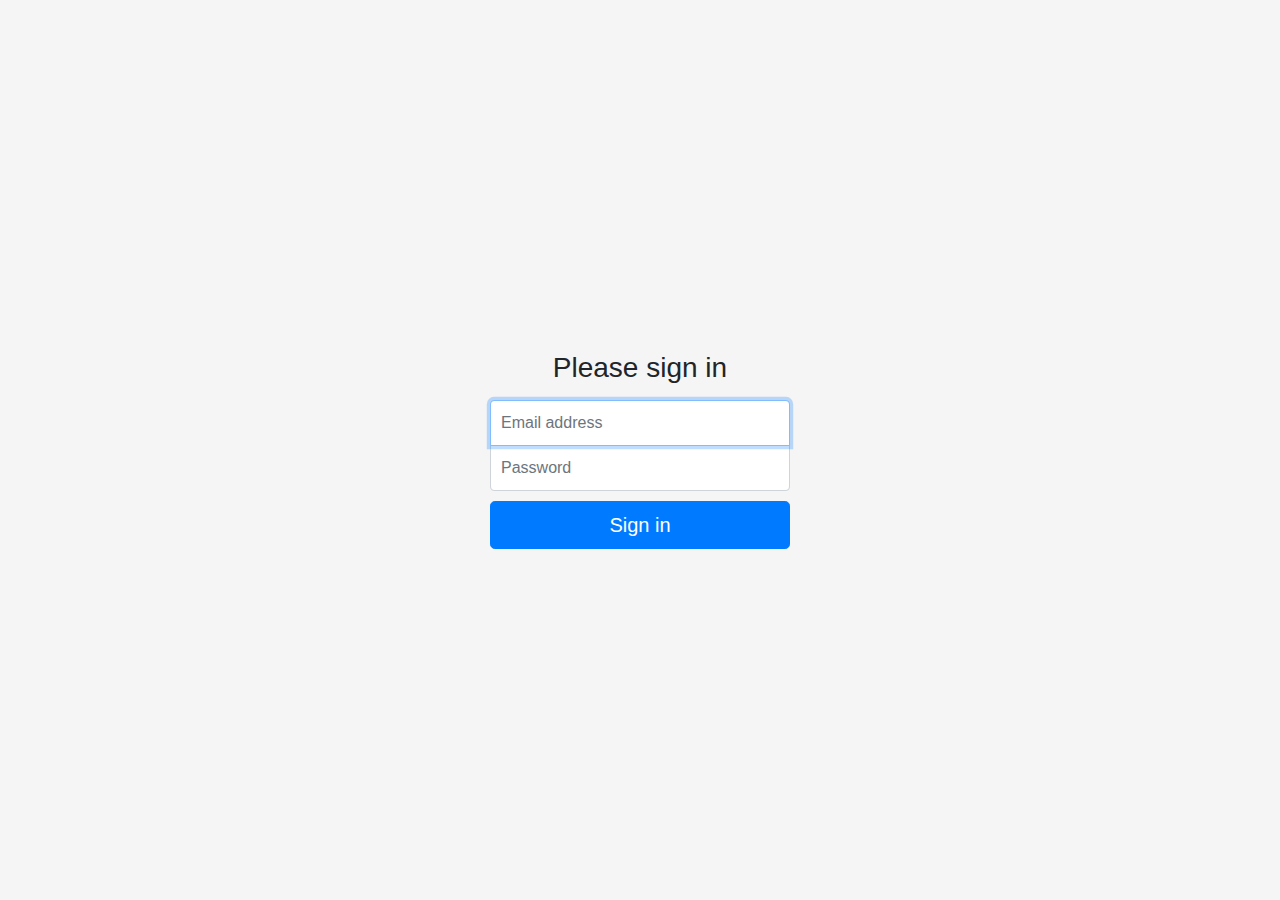
==== index.html @ 97f8b627 "Created Sign In page" ====
<!DOCTYPE html>
<html lang="en">

<head>
    <meta charset="UTF-8">
    <meta name="viewport" content="width=device-width, initial-scale=1.0">
    <meta http-equiv="X-UA-Compatible" content="ie=edge">

    <!-- Boostrap CSS -->
    <link rel="stylesheet" href="https://maxcdn.bootstrapcdn.com/bootstrap/4.0.0/css/bootstrap.min.css">

    <!-- Custom CSS -->
    <link rel="stylesheet" href="./css/styles.css">

    <title>Products API</title>
</head>

<body class="text-center">
    <form class="form-signin">
        <h1 class="h3 mb-3 font-weight-normal">Please sign in</h1>
        <label for="inputEmail" class="sr-only">Email address</label>
        <input type="email" id="inputEmail" class="form-control" placeholder="Email address" required autofocus>
        <label for="inputPassword" class="sr-only">Password</label>
        <input type="password" id="inputPassword" class="form-control" placeholder="Password" required>
        <button class="btn btn-lg btn-primary btn-block" type="submit">Sign in</button>
    </form>

    <script src="https://code.jquery.com/jquery-3.2.1.slim.min.js"></script>
    <script src="https://cdnjs.cloudflare.com/ajax/libs/popper.js/1.12.9/umd/popper.min.js"></script>
    <script src="https://maxcdn.bootstrapcdn.com/bootstrap/4.0.0/js/bootstrap.min.js"></script>
</body>

</html>
---- css/styles.css ----
html,
body {
  height: 100%;
}

body {
  display: flex;
  align-items: center;
  justify-content: center;
  padding-top: 40px;
  padding-bottom: 40px;
  background-color: #f5f5f5;
}

.form-signin {
  width: 100%;
  max-width: 330px;
  padding: 15px;
  margin: 0 auto;
}

.form-signin .checkbox {
  font-weight: 400;
}

.form-signin .form-control {
  position: relative;
  box-sizing: border-box;
  height: auto;
  padding: 10px;
  font-size: 16px;
}

.form-signin .form-control:focus {
  z-index: 2;
}

.form-signin input[type="email"] {
  margin-bottom: -1px;
  border-bottom-right-radius: 0;
  border-bottom-left-radius: 0;
}

.form-signin input[type="password"] {
  margin-bottom: 10px;
  border-top-left-radius: 0;
  border-top-right-radius: 0;
}
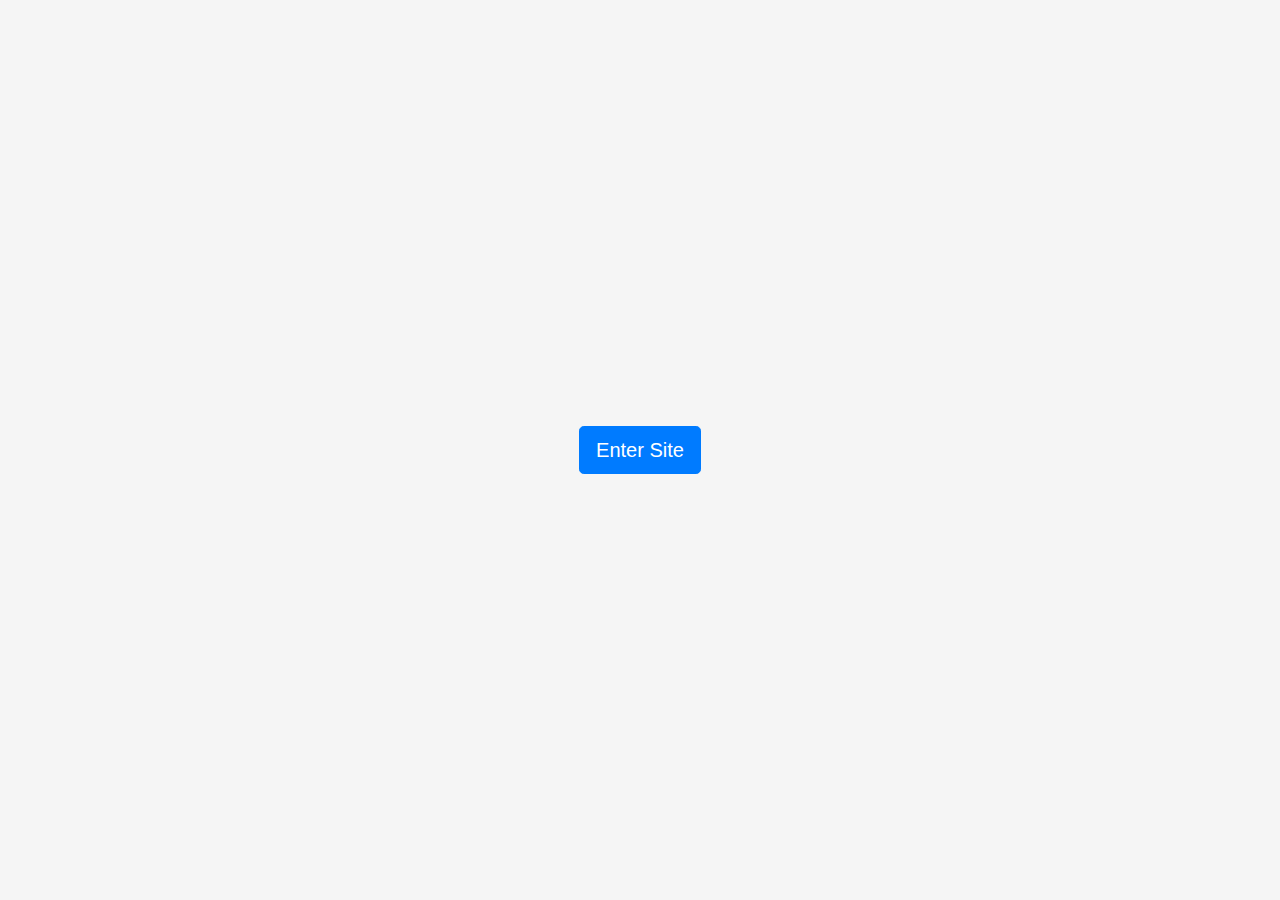
==== commit c7a026ae: "Added create new product event" ====
--- a/index.html
+++ b/index.html
@@ -10,24 +10,22 @@
     <link rel="stylesheet" href="https://maxcdn.bootstrapcdn.com/bootstrap/4.0.0/css/bootstrap.min.css">
 
     <!-- Custom CSS -->
-    <link rel="stylesheet" href="./css/styles.css">
+    <link rel="stylesheet" href="./client/css/styles.css">
 
     <title>Products API</title>
 </head>
 
 <body class="text-center">
-    <form class="form-signin">
-        <h1 class="h3 mb-3 font-weight-normal">Please sign in</h1>
-        <label for="inputEmail" class="sr-only">Email address</label>
-        <input type="email" id="inputEmail" class="form-control" placeholder="Email address" required autofocus>
-        <label for="inputPassword" class="sr-only">Password</label>
-        <input type="password" id="inputPassword" class="form-control" placeholder="Password" required>
-        <button class="btn btn-lg btn-primary btn-block" type="submit">Sign in</button>
-    </form>
+    <div class="main">
+        <form class="form-signin" id="loginForm">
+            <button class="btn btn-lg btn-primary btn-block" data-target="views/products.html" id="viewProducts" type="submit">Enter Site</button>
+        </form>
+    </div>
 
-    <script src="https://code.jquery.com/jquery-3.2.1.slim.min.js"></script>
+    <script src="https://code.jquery.com/jquery-3.3.1.min.js"></script>
     <script src="https://cdnjs.cloudflare.com/ajax/libs/popper.js/1.12.9/umd/popper.min.js"></script>
     <script src="https://maxcdn.bootstrapcdn.com/bootstrap/4.0.0/js/bootstrap.min.js"></script>
+    <script src="./client/js/main.js"></script>
 </body>
 
 </html>--- a/client/css/styles.css
+++ b/client/css/styles.css
@@ -0,0 +1,18 @@
+/* body {
+    height: 100%;
+} */
+
+.main {
+    height: 100vh;
+    display: flex;
+    align-items: center;
+    justify-content: center;
+    padding-top: 40px;
+    padding-bottom: 40px;
+    background-color: #f5f5f5;
+}
+
+.table-borderless th, .table-borderless td {
+    border: none;
+    border-bottom: 1px solid #F2F2F2;
+}